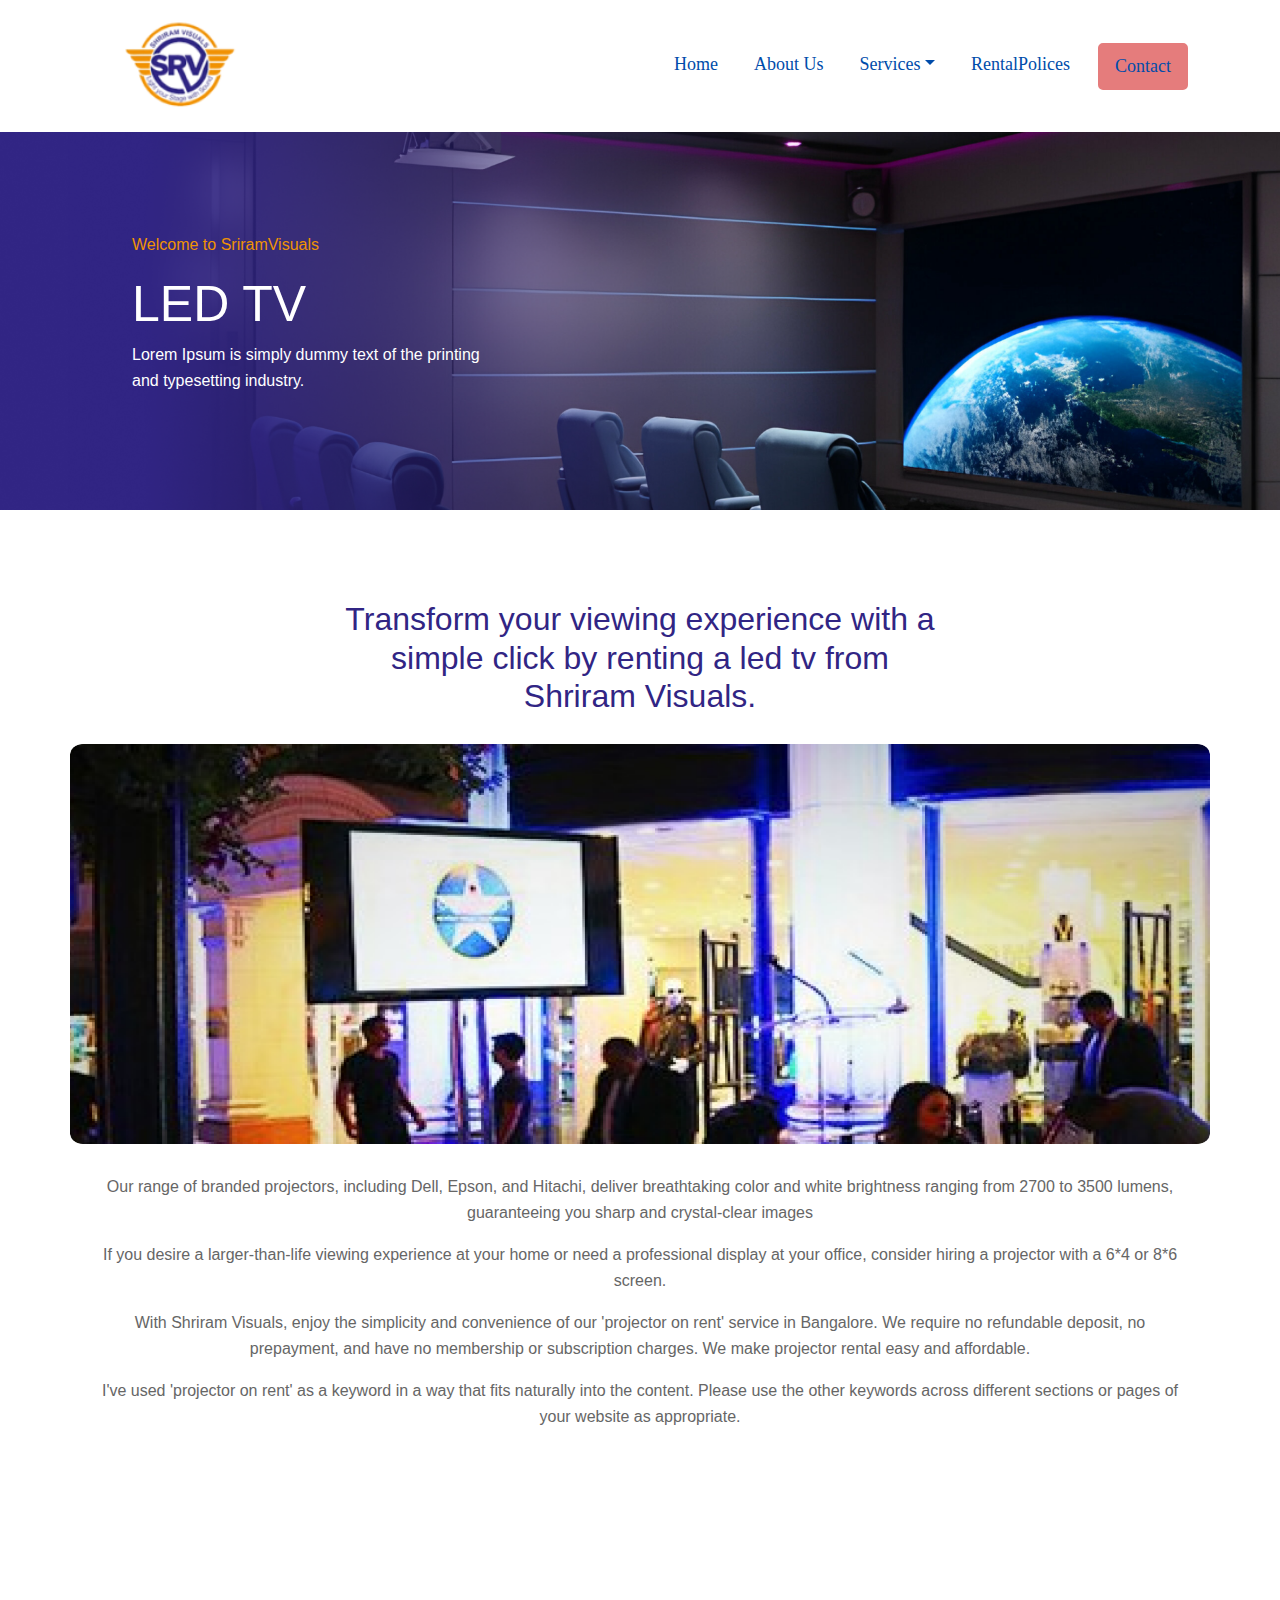
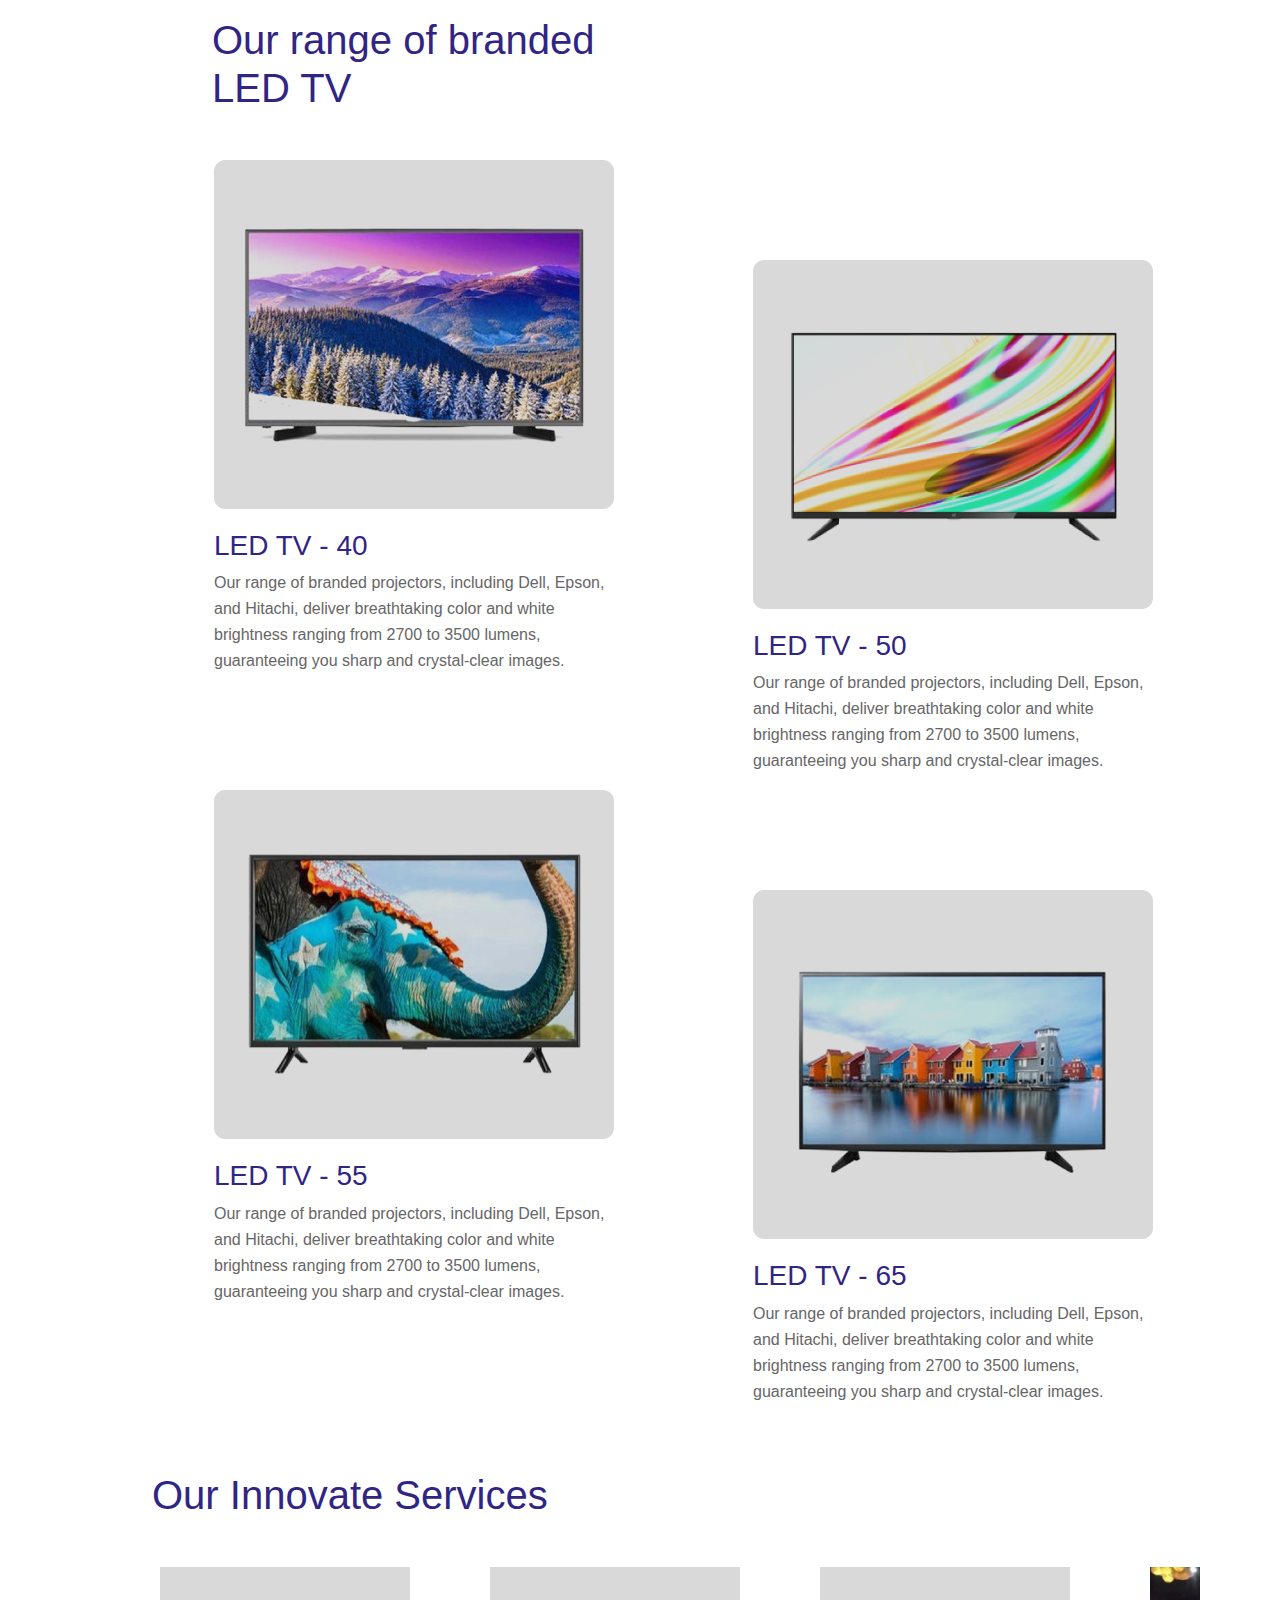
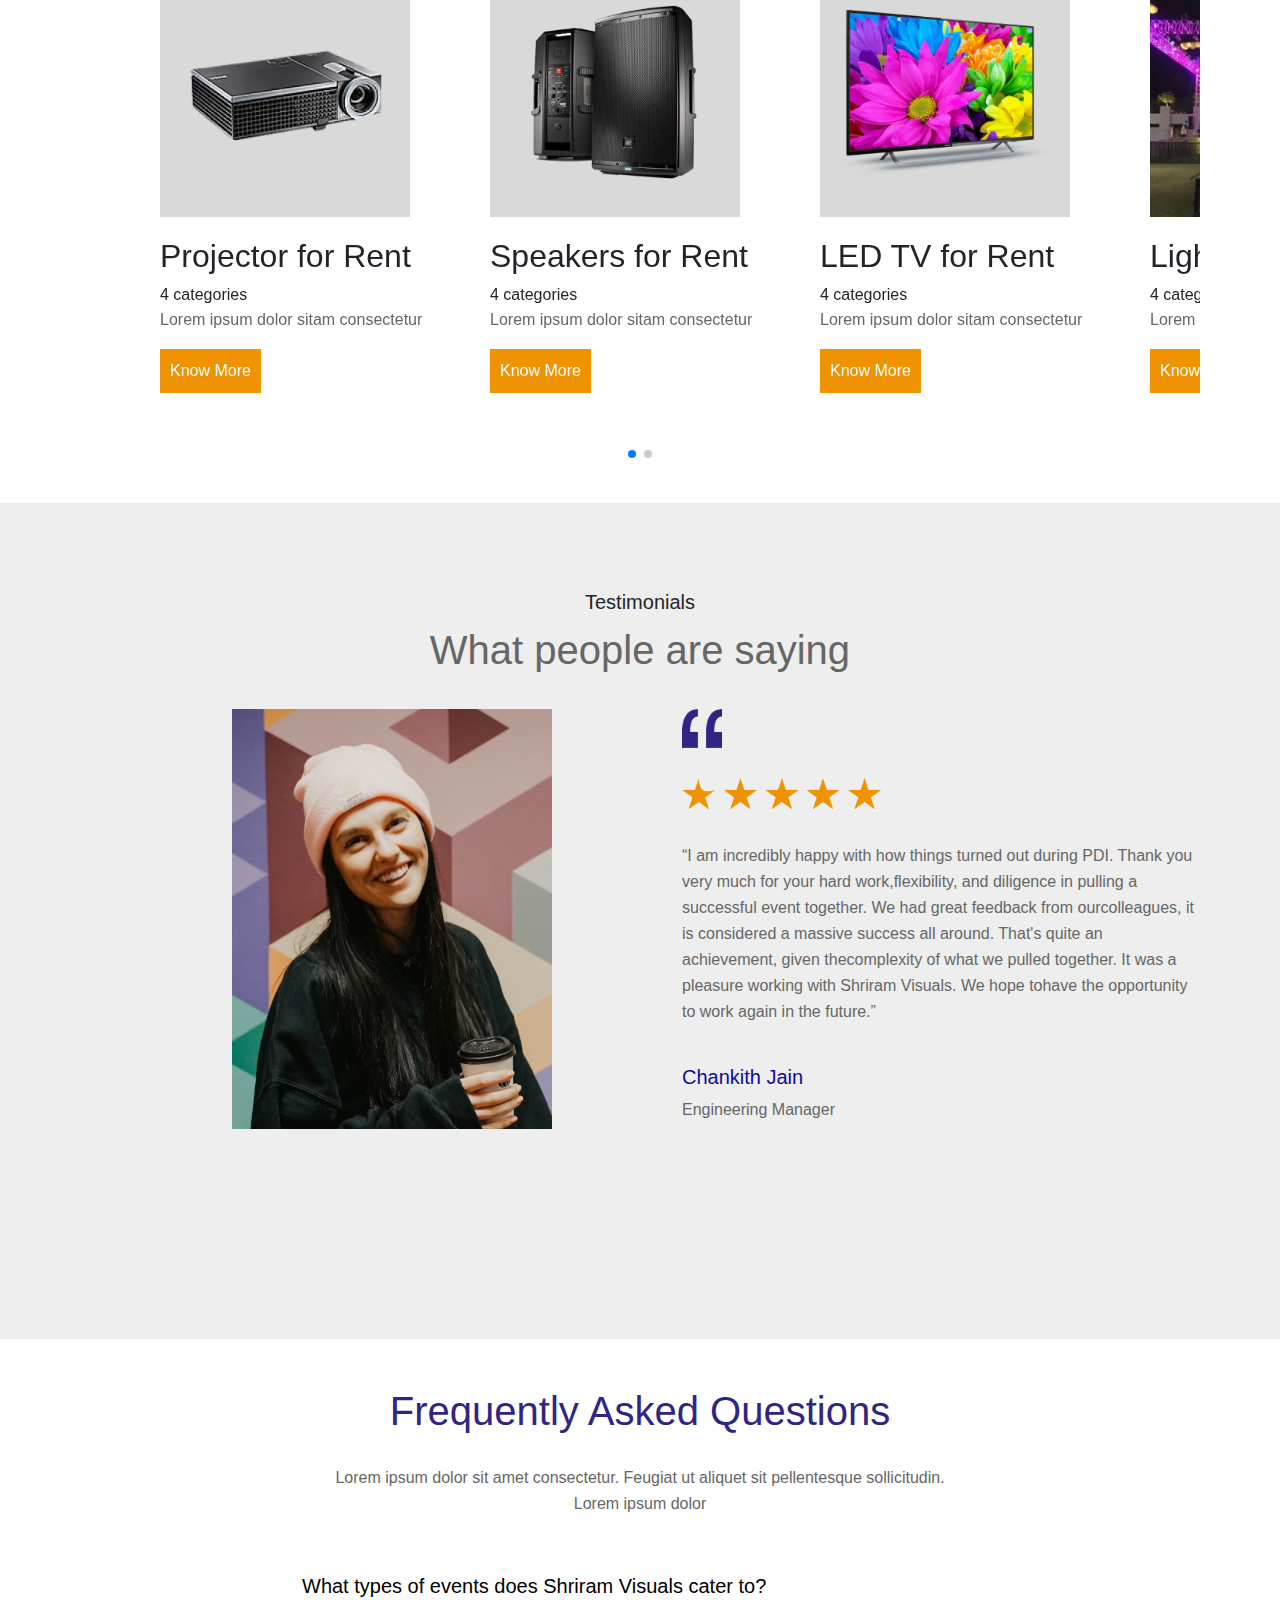
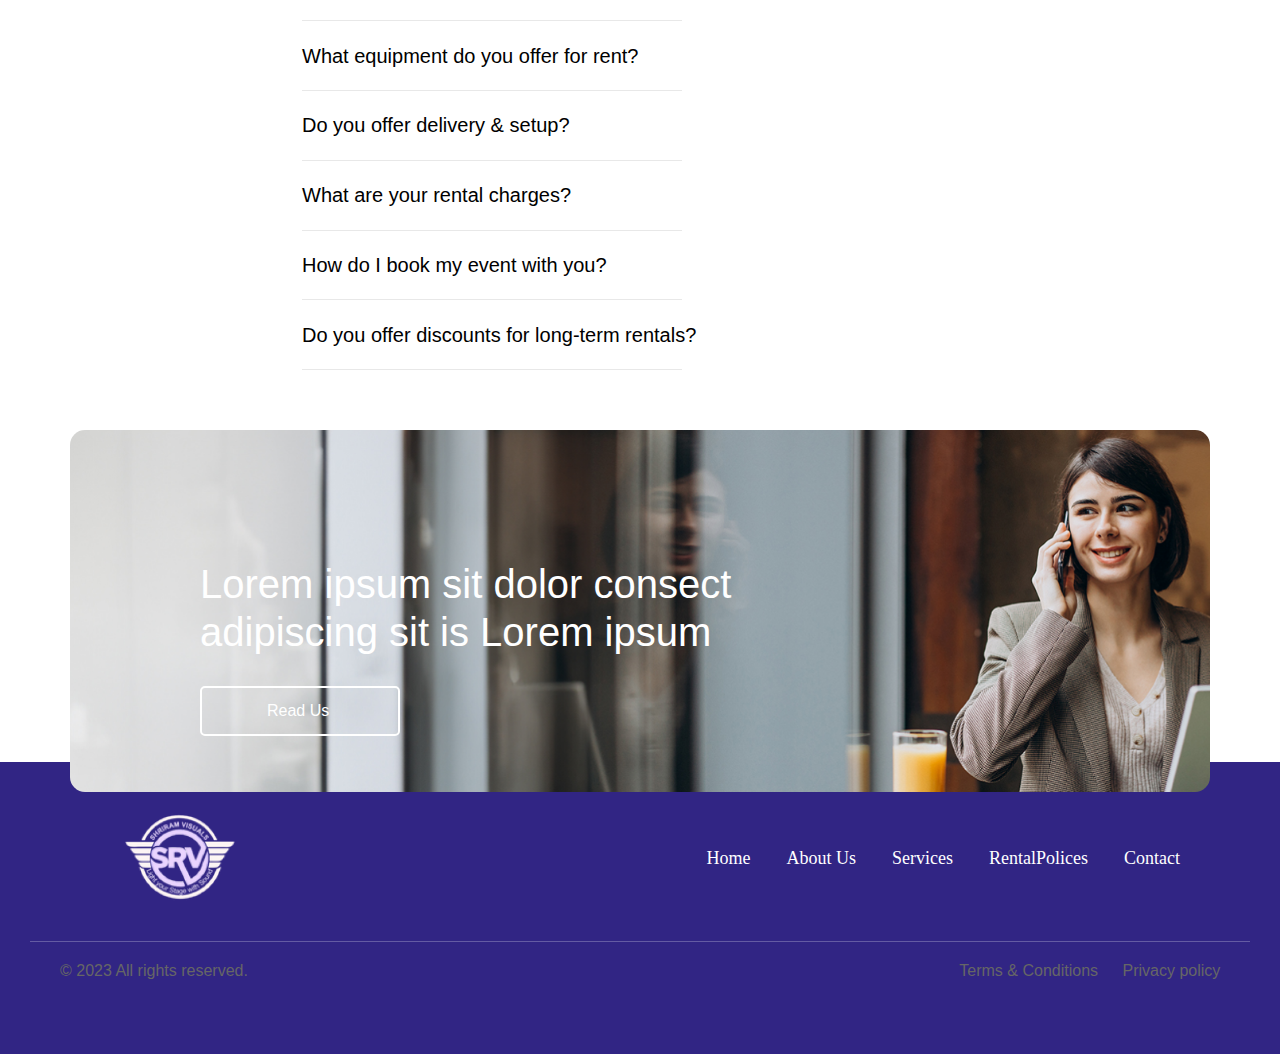
==== LED-TV.html @ 8c3e68e7 "first commit" ====
<!DOCTYPE html>
<html lang="en">
<head>
    <meta charset="UTF-8">
    <meta name="viewport" content="width=device-width, initial-scale=1.0">

    <title>SRV-LVD-TV</title>

   <link rel="icon" type="image/png" href="logo 1.png">
    <link rel="stylesheet" href="https://cdn.jsdelivr.net/npm/bootstrap@5.3.2/dist/css/bootstrap.min.css">
    <link rel="stylesheet" href="https://cdnjs.cloudflare.com/ajax/libs/font-awesome/6.5.1/css/all.min.css" integrity="sha512-DTOQO9RWCH3ppGqcWaEA1BIZOC6xxalwEsw9c2QQeAIftl+Vegovlnee1c9QX4TctnWMn13TZye+giMm8e2LwA==" crossorigin="anonymous" referrerpolicy="no-referrer" />
     <link rel="stylesheet" href="style.css">
     <link rel="stylesheet" href="swiper-bundle.min.css">
</head>



<body data-bs-spy="scroll" data-bs-target=".navbar" data-bs-offset="100">
    <header class="header_wrapper">
        <nav class="navbar navbar-expand-lg"> 
            <div class="container"> 
              <a class="navbar-brand" href="#"><img src="logo 1.png" alt="logo"></a>
              <button class="navbar-toggler" type="button" data-bs-toggle="collapse" data-bs-target="#navbarNav" aria-controls="navbarNav" aria-expanded="false" aria-label="Toggle navigation">
                <span class="navbar-toggler-icon"></span>
              </button>
              <div class="collapse navbar-collapse justify-content-end" id="navbarNav">
                <ul class="navbar-nav menu-navbar-nav">
                  <li class="nav-item">
                    <a class="nav-link " aria-current="page" href="index.html">Home</a>
                  </li>
                  <li class="nav-item">
                    <a class="nav-link" href="#about">About Us</a>
                  </li>
                  <li class="nav-item dropdown">
                    <a class="nav-link dropdown-toggle" href="service.html" role="button" data-bs-toggle="dropdown" aria-expanded="false">Services</a>
                    <ul class="dropdown-menu">
                      <li><a class="dropdown-item" href="service.html">Services</a></li>
                      <li><a class="dropdown-item" href="ProjectorOnRent.html">Projector on Rent</a></li>
                      <li><a class="dropdown-item" href="Speaker-on-rent.html">Speaker on Rent</a></li>
                      <li><a class="dropdown-item" href="LED-TV.html">LED-TV</a></li>
                     
                      <li><a class="dropdown-item" href="#">Something else here</a></li>
                    </ul>
                  </li>
                  <li class="nav-item">
                    <a class="nav-link" href="#team">RentalPolices</a>
                  </li>
                  <li class="nav-item mt-3 mt-lg-0 Cont">
                    <a class="nav-link" href="#contact">Contact</a>
                  </li>
                </ul>
              </div>
            </div>
          </nav>
    </header>


    <section>  
       <div class="col-lg-12 Projector" style="background-image: url(LVDbackground.png);">
        
      <div class="container projectTitle">
        <p style="color: #F09303;">Welcome to SriramVisuals</p>
        <h2>LED TV</h2>
        <p class="ppro">Lorem Ipsum is simply dummy text of the printing <br>and typesetting industry.</p>

      </div>
       </div>

    </section>

    <section>
        <div class="container pRent">
          <div class="PViewing" style="text-align: center;">
         <h2>Transform your viewing experience with a <br>simple click by renting a led tv from  <br>Shriram Visuals.</h2>
          </div>
        </div>
    </section>

    <section>
      <div class="proj container" style="background-image: url(LVDbackground2.png);">
        <p class="projp">Lorem ipsum dolor sit, amet <br>consectetur adipisicing elit. Vero, quibusdam! <br>Provident nesciunt assumenda soluta quia omnis consequatur quos, saepe,<br> quam doloribus quisquam adipisci tempora, quaerat at. Adipisci nemo cumque blanditiis</p>
      </div>
      <div class="container projpp">
        <p>Our range of branded projectors, including Dell, Epson, and Hitachi, deliver breathtaking color and white brightness ranging from 2700 to 3500 lumens, guaranteeing you sharp and crystal-clear images</p>
        <p>If you desire a larger-than-life viewing experience at your home or need a professional display at your office, consider hiring a projector with a 6*4 or 8*6 screen.</p>
        <p>With Shriram Visuals, enjoy the simplicity and convenience of our 'projector on rent' service in Bangalore. We require no refundable deposit, no prepayment, and have no membership or subscription charges. We make projector rental easy and affordable.</p>
        <p>I've used 'projector on rent' as a keyword in a way that fits naturally into the content. Please use the other keywords across different sections or pages of your website as appropriate.</p>
      </div>
    </section>

    <section>
      <div class="Pcards container">
          <div  class="Phead mb-5">
              <h1>Our range of branded <br>LED TV</h1>
            </div>

          <div class="row" style="margin-left: 50px;">
              <div class="col-md-6 col-sm-12">
                  <div class="card-body  Pcard">
                      <img src="led1.png" alt="">
                      <div class="card-title">
                          <h3>LED TV - 40</h3>
                          <p>Our range of branded projectors, including Dell, Epson, and Hitachi, deliver breathtaking color and white brightness ranging from 2700 to 3500 lumens, guaranteeing you sharp and crystal-clear images.</p>
                      </div>
                    </div>
              </div>

              <div class="col-md-6 col-sm-12">
                  <div class="card-body  PPcard">
                      <img src="led2.png" alt="">
                      <div class="card-title">
                          <h3>LED TV - 50</h3>
                          <p>Our range of branded projectors, including Dell, Epson, and Hitachi, deliver breathtaking color and white brightness ranging from 2700 to 3500 lumens, guaranteeing you sharp and crystal-clear images.</p>
                      </div>
                  </div>
              </div> 

              <div class="col-md-6 col-sm-12">
                <div class="card-body Pcard">
                    <img src="led3.png" alt="">
                    <div class="card-title">
                        <h3>LED TV - 55 </h3>
                        <p>Our range of branded projectors, including Dell, Epson, and Hitachi, deliver breathtaking color and white brightness ranging from 2700 to 3500 lumens, guaranteeing you sharp and crystal-clear images.</p>
                    </div>
                </div>
            </div>

             <div class="col-md-6 col-sm-12">
                  <div class="card-body PPcard">
                      <img src="led4.png" alt="">
                      <div class="card-title">
                          <h3>LED TV - 65</h3>
                          <p>Our range of branded projectors, including Dell, Epson, and Hitachi, deliver breathtaking color and white brightness ranging from 2700 to 3500 lumens, guaranteeing you sharp and crystal-clear images.</p>
                      </div>
                  </div>
              </div>

              
            </div>           
      </div>
  </section>


<section>
  <div class="container">
    <h1 style="margin-left: 70px; margin-top: 50px ;color: #312584;">Our Innovate Services</h1>
  </div>
  <div class="slide-container container swiper">
    <div class="slide-content">
      <div class="card-wrapper swiper-wrapper">
      <div class="cardd swiper-slide">
        <div class="image-content">
          <span class="overlay">
            <div class="card-image">
              <img src="S1img.png" alt="" class="card-img">
            </div>
          </span>
        </div>
        <div class="card-content">
          <h2 class="name">Projector for Rent</h2>
          <span>4 categories</span>
          <p class="description">Lorem ipsum dolor sitam consectetur</p>
          <button class="cardBtn">Know More</button>
        </div>
      </div>


      <div class="cardd swiper-slide">
        <div class="image-content">
          <span class="overlay">
            <div class="card-image">
              <img src="Simg2.png" alt="" class="card-img">
            </div>
          </span>
        </div>
        <div class="card-content">
          <h2 class="name">Speakers for Rent</h2>
          <span>4 categories</span>
          <p class="description">Lorem ipsum dolor sitam consectetur</p>
          <button class="cardBtn">Know More</button>
        </div>
      </div>


      <div class="cardd swiper-slide">
        <div class="image-content">
          <span class="overlay">
            <div class="card-image">
              <img src="Simg3.png" alt="" class="card-img">
            </div>
          </span>
        </div>


        <div class="card-content">
          <h2 class="name">LED TV for Rent</h2>
          <span>4 categories</span>
          <p class="description">Lorem ipsum dolor sitam consectetur</p>
          <button class="cardBtn">Know More</button>
        </div>
      </div>


      <div class="cardd swiper-slide">
        <div class="image-content">
          <span class="overlay">
            <div class="card-image">
              <img src="Simg4.png" alt="" class="card-img">
            </div>
          </span>
        </div>

        <div class="card-content">
          <h2 class="name">Lighting for Rent</h2>
          <span>4 categories</span>
          <p class="description">Lorem ipsum dolor sitam consectetur</p>
          <button class="cardBtn">Know More</button>
        </div>
      </div>

      </div>
    </div>
    <div class="swiper-pagination"></div>
    
  </div>
  
</section>




<section class="about_wrapper wrapper mb-5" style="background-color: #EEEEEE;">
  <div class="container mb-5">
    <div class="title" style="font-size:20px;text-align: center;">Testimonials</div>
    <p style="font-size:40px;text-align: center; margin-top: 20px;">What people are saying </p>
    <div class="row">
      <div class="col-md-6 mb-mb-0 mb-5" >
        <div id="carouselExample" class="carousel slide" style="width: 380px; margin-left: 120px; padding: 30px;">
          <div class="carousel-inner">
            <div class="carousel-item active">
              <img src="image 22.png" class="d-block w-30" alt="...">
            </div>
            <div class="carousel-item">
              <img src="image 22.png" class="d-block w-30" alt="...">
            </div>
            <div class="carousel-item">
              <img src="image 22.png" class="d-block w-30" alt="...">
            </div>
          </div>
          <button class="carousel-control-prev" type="button" data-bs-tar get="#carouselExample" data-bs-slide="prev">
            <span class="visually-hidden">Previous</span>
          </button>
          <button class="carousel-control-next" type="button" data-bs-target="#carouselExample" data-bs-slide="next">
            <span class="visually-hidden">Next</span>
          </button>
        </div>
      </div>
      <div class="col-md-6">
        <div>
          <img src="“.png" style="width: 40px; margin-top: 30px; margin-left: 30px; ">
        </div>
        <div><img src="5star.png"  style="width: 200px; margin-top: 30px; margin-left: 30px;"></div>
        <div ><p style= "margin-top:30px; margin-left:30px ;">“I am incredibly happy with how things turned out during PDI. Thank you very much for your hard work,flexibility, and diligence in pulling a successful event together. We had great feedback from ourcolleagues, it is considered a massive success all around. That's quite an achievement, given thecomplexity of what we pulled together. It was a pleasure working with Shriram Visuals. We hope tohave the opportunity to work again in the future.”</p></div>
        <div > <br>
          <h5 style="color: #0B0BA0;margin-left: 30px">Chankith Jain</h5>
          <p style="margin-left: 30px">Engineering Manager</p>
        </div>
      </div>
    </div>
  </div>
</section>

<section>
    <div class="container">
       
        <div>
          <h1 class="Ftitle">
            Frequently Asked Questions
        </h1>
        <p class="Fpar">Lorem ipsum dolor sit amet consectetur. Feugiat ut aliquet sit pellentesque sollicitudin. <br> Lorem ipsum dolor</p>
        </div>

        <main class="accordion">
           <div class="content-accordion">
            <div class="question-answer">
                <div class="question">
                    <h3 class="title-question">
                        What types of events does Shriram Visuals cater to?
                    </h3>
                    <button class="question-btn">
                        <span class="up-icon">
                            <i class="fa-solid fa-chevron-up"></i>
                        </span>
                        <span class="down-icon">
                            <i class="fa-solid fa-chevron-down"></i>
                        </span>
                    </button>
                </div>
                <div class="answer">
                    <p>Shriram Visuals cater to a diverse range of events, including corporate gatherings such aspresentaƟons, conferences, product launches, trade shows, team-building events, rewards &recogniƟons, Hackathons, and Trainings.</p>
                </div>
            </div>


            <div class="question-answer">
                <div class="question">
                    <h3 class="title-question">
                        What equipment do you offer for rent?
                    </h3>
                    <button class="question-btn">
                        <span class="up-icon">
                            <i class="fa-solid fa-chevron-up"></i>
                        </span>
                        <span class="down-icon">
                            <i class="fa-solid fa-chevron-down"></i>
                        </span>
                    </button>
                </div>
                <div class="answer">
                    <p>Shriram Visuals cater to a diverse range of events, including corporate gatherings such aspresentaƟons, conferences, product launches, trade shows, team-building events, rewards &recogniƟons, Hackathons, and Trainings.</p>
                </div>
            </div>


            <div class="question-answer">
                <div class="question">
                    <h3 class="title-question">
                        Do you offer delivery & setup?
                    </h3>
                    <button class="question-btn">
                        <span class="up-icon">
                            <i class="fa-solid fa-chevron-up"></i>
                        </span>
                        <span class="down-icon">
                            <i class="fa-solid fa-chevron-down"></i>
                        </span>
                    </button>
                </div>
                <div class="answer">
                    <p>Shriram Visuals cater to a diverse range of events, including corporate gatherings such aspresentaƟons, conferences, product launches, trade shows, team-building events, rewards &recogniƟons, Hackathons, and Trainings.</p>
                </div>
            </div>

         
            <div class="question-answer">
                <div class="question">
                    <h3 class="title-question">
                        What are your rental charges?
                    </h3>
                    <button class="question-btn">
                        <span class="up-icon">
                            <i class="fa-solid fa-chevron-up"></i>
                        </span>
                        <span class="down-icon">
                            <i class="fa-solid fa-chevron-down"></i>
                        </span>
                    </button>
                </div>
                <div class="answer">
                    <p>Shriram Visuals cater to a diverse range of events, including corporate gatherings such aspresentaƟons, conferences, product launches, trade shows, team-building events, rewards &recogniƟons, Hackathons, and Trainings.</p>
                </div>
            </div>



            <div class="question-answer">
                <div class="question">
                    <h3 class="title-question">
                        How do I book my event with you?
                    </h3>
                    <button class="question-btn">
                        <span class="up-icon">
                            <i class="fa-solid fa-chevron-up"></i>
                        </span>
                        <span class="down-icon">
                            <i class="fa-solid fa-chevron-down"></i>
                        </span>
                    </button>
                </div>
                <div class="answer">
                    <p>Shriram Visuals cater to a diverse range of events, including corporate gatherings such aspresentaƟons, conferences, product launches, trade shows, team-building events, rewards &recogniƟons, Hackathons, and Trainings.</p>
                </div>
            </div>


            <div class="question-answer">
                <div class="question">
                    <h3 class="title-question">
                        Do you offer discounts for long-term rentals?
                    </h3>
                    <button class="question-btn">
                        <span class="up-icon">
                            <i class="fa-solid fa-chevron-up"></i>
                        </span>
                        <span class="down-icon">
                            <i class="fa-solid fa-chevron-down"></i>
                        </span>
                    </button>
                </div>
                <div class="answer">
                    <p>Shriram Visuals cater to a diverse range of events, including corporate gatherings such aspresentaƟons, conferences, product launches, trade shows, team-building events, rewards &recogniƟons, Hackathons, and Trainings.</p>
                </div>
            </div>
           </div>
        </main>
    
    </div>
      
</section>





    <section >
      <div class="container back1">
        <div class="back11">
        <h5>Lorem ipsum sit dolor consect <br>adipiscing sit is Lorem ipsum</h5>
        <p class="read">Read Us</p>
      </div>
      </div>
    </section>

    <section class="footer">
      <header class="header_wrapper">
        <nav class="navbar navbar-expand-lg"> 
            <div class="container"> 
              <a class="navbar-brand" href="#"><img src="logo 2.png" alt="logo"></a>
              
              <div class="collapse navbar-collapse justify-content-end" id="navbarNav">
                <ul class="navbar-nav menu-navbar-nav">
                  <li class="nav-item">
                    <a class="nav-link" aria-current="page" href="#home" style="color: white;">Home</a>
                  </li>
                  <li class="nav-item">
                    <a class="nav-link" href="#about" style="color: white;">About Us</a>
                  </li>
                  <li class="nav-item">
                 <a class="nav-link" href="#services"  style="color: white;">Services</a>
                  </li>
                  <li class="nav-item">
                    <a class="nav-link" href="#team" style="color: white;">RentalPolices</a>
                  </li>
                  <li class="nav-item mt-3 mt-lg-0 ">
                    <a class="nav-link" href="#contact" style="color: white;">Contact</a>
                  </li>
                </ul>
              </div>
            </div>
          </nav>
          <hr style="color: white;">
          <div class="row">
            <div class="col-md-4 col-sm-6 mb-4">
              <p style="margin-left: 30px;">© 2023 All rights reserved.</p>
            </div>
  
            <div class="col-md-4 col-sm-6 mb-4" style="text-align: center; color: white;">
              <i class="fa-brands fa-facebook"></i>
              <i class="fa-brands fa-twitter"></i>
            <i class="fa fa-whatsapp" aria-hidden="true"></i>
              <i class="fa fa-music" aria-hidden="true"></i>
              <i class="fa-brands fa-instagram"></i>
            </div>
  
            <div class="col-md-4 col-sm-6 mb-4">
              <p style="padding-left: 100px;"> Terms & Conditions <span style="padding-left: 20px;">Privacy policy</span></p>
              
            </div>
          </div>
         
    </header> 
    
  </section>
  


    <script src="	https://cdn.jsdelivr.net/npm/bootstrap@5.3.2/dist/js/bootstrap.bundle.min.js"></script>
    <!-- swiper JS -->
    <script src="swiper-bundle.min.js"></script>
    <script src="main.js"></script>

</body>
</html>
---- style.css ----
@import url('https://fonts.googleapis.com/css2?family=Poppins:ital,wght@0,100;0,200;0,300;0,400;0,500;0,600;0,700;0,800;0,900;1,100;1,200;1,300;1,400;1,500;1,600;1,700;1,800;1,900&display=swap');


*{
    box-sizing: border-box;
    margin: 0;
    padding: 0;
}
:root{
    /*background color*/
    --primary-color:#004caa;
    --secondary-color:#F09303;
    --bg-light-blue:#3672bc;
    --bg-dark:#666;
    --bg-white:#fff;



    /* text style*/
    --primary-font:'robot slab',serif;
    --secondary-font: 'Quicksand';
    --primary-text:#004caa;
    --secondary-text:#fc5185;
    --text-white:#fff;
    --text-black:#222;
    --text-gray:#666;
    --text-light:#ddd;
}

body{
background-color: var(--bg-white);
font-family: sans-serif;
overflow-x: hidden;
}

a{
    text-decoration: none;
}

::-webkit-scrollbar{
    width: .375rem;
  
}
::-webkit-scrollbar-trackback{
    background: var(--bg-light-blue);
}
::-webkit-scrollbar-thumb{
    background: var(--secondary-color);
}
.wrapper{
    padding: 5.25rem 0;
}
.main-btn{
    display: inline-block;
    border: .0625rem solid var(--bg-white);
    color: var(--bg-white);
    text-align: center;
    padding: .75rem 1.375rem;
    font-size: 1rem;
    background: transparent;
    text-transform:capitalize;
    border-radius: .1875rem;
    transition: all 0.3s ease-in-out;
}
.main-btn:hover{
    background-color: var(--secondary-color);
    border-color: var(--secondary-color);
    color: var(--text-white);
}
.fill-btn{
    background-color: var(--secondary-color);
    border-color: var(--secondary-color);
    color: var(--text-white);
}
.fill-btn:hover{
    background-color: var(--bg-white);
    border-color: var(--bg-white);
    color: var(--text-black);
}
.h1{
    font-size: 3.875rem;
    margin-bottom: 1.25rem;
    font-weight: 600;
    color: var(--text-white);
    font-family: var(--secondary-font);
}
.h2{
    font-size: 2.875rem;
    font-weight: 600;
    color: var(--text-white);
    font-family: var(--secondary-font);
}
.h3{
    font-size: 2.25rem;
    font-weight: 600;
    color: var(--text-white);
    font-family: var(--secondary-font);
}

.h4{
    font-size: 1.5rem;
    font-weight: 600;
    line-height: 2.25rem;
    color: var(--text-black);
    font-family: var(--secondary-font);
}
.h5{
    font-size: 1.5rem;
    line-height: 2.25rem;
    font-weight: 600;
    color: var(--primary-text);
    margin-bottom: .9375rem;
    font-family: var(--secondary-font);
}
.h6{
    font-size: .875rem;
    line-height: 2.25rem;
    font-weight: 300;
    color: var(--text-black);
    margin-bottom: .9375rem;
    text-transform: uppercase;
    font-family: var(--secondary-font);
}
p{
    font-size: 1rem;
    color: var(--text-gray);
    line-height: 1.625rem;

}
.card{
    border-radius: .625rem;
    padding: 3.75rem 3.125rem 4.68rem;
    transition: all .4s ;
    border: 2px solid white;

} 


.header_wrapper .navbar{
    padding: .9375rem;
    background-color: transparent;
    transition: o.3s ease-in-out;
}
.header_wrapper .navbar-toggler,
.header_wrapper .navbar-toggler:focus{
    border: 0;
    box-shadow: none;
    color: var(--text-black);
    line-height: 2;
}
.header_wrapper .nav-item{
    margin: 0 .625rem;
}
.header_wrapper .nav-item .nav-link{
    font-size: 1.125rem;
    font-weight: 400;
    color: var(--primary-text);
    display: inline-block;
    font-family: var(--secondary-font);
}
.header_wrapper .nav-item .nav-link:hover,
.header_wrapper .nav-item .nav-link:focus,
.header_wrapper .nav-item .nav-link.active{
    color: var(--secondary-text);
}
.navbar .header-scrolled{
    position: fixed;
    top: 0;
    left: 0;
    width: 100%;
    z-index: 999;
    background-color: var(--bg-white);
    box-shadow: .5084rem 2.5rem 0 rgb(0 0 0 /8%);
    transition: 0.3s ease-in-out;
}
.cbtn{
    width: 17%;
    background-color: #e57c7c;
    margin-right: 820px;
    margin-bottom: 0;
}

.car{
    height: 100%;
    padding-top: 130px;
    font-family: var(--secondary-font);
}

.car h5, .car p {
    text-align: start;
    font-family: var(--secondary-font)

}
.car h5{
    text-align: start;
    font-size: 40px;
    font-family: var(--secondary-font);
}
.Cont{
    border: 2px solid#e57c7c;
    border-radius: 5px;
    padding:0 7px ;
    background-color:#e57c7c;
}
.about_wrapper h2 {
    color: #191057;
}

.home .card:hover{
    -webkit-transform: translateY(-0625rem);
    transform: translateY(-0.625rem);
}
.home .icon-box{
    text-align: center;
    margin: 0 auto 2.5rem;
}

img, svg {
    vertical-align: middle;
    width: 100%;
}


.about_wrapper h2{
    color: var(--text-black);
}

.about_wrapper .card{
    width: 80%;
    flex-direction: row;
    justify-content: space-between;
    flex-wrap: wrap;
    padding: 30px;
}
.about_wrapper  .about-num{
    flex: 0 0 auto;
    width: 50%;
}
.about_wrapper .about-clinic:nth-child(1),
.about_wrapper .about-clinic:nth-child(2){
    margin-bottom: 2.8125rem;
}
.about_wrapper .about-clinic:nth-child(2),
.about_wrapper .about-clinic:nth-child(4){
    padding-left: 3.75rem;
}   
.about_wrapper .Line-1,
.about_wrapper .Line-2{
    content: '';
    position:absolute;
    left: 50%; 
    top: 50%;
    transform: translate(-50%,-50%);
    width: .0313rem;
    height: 100%;
    background: var(--bg-dark);
}
.about_wrapper .Line-2{
    width: 100%;
    height: .0625rem;
}
.about_wrapper .about-animate{
    position: absolute;
    left: -2.5rem;
    bottom: 0;
    -webkit-animation: movebounce 3s linear infinite;
    animation: movebounce 3s linear infinite;
}

.trust{
    margin-left: 550px;
    align-items: center;
}

.block{
    width:50%;
    padding:60px;
}
.color{
    color: white;
    margin-top: 20px;   
}
.color p{
    color: white;
}


.easy_step_box {
    background-color:#312584;
    padding-top: 18px;
    display: flex;
    font-family: Poppins;
    border: 1px solid #fff;
    border-radius: 10px;
}

.easy_step_box h5 {
    font-size: 20px;
    font-weight: 400;
}


.easy_step_box p {
    font-size: 13px;

}

.easy_step_box span {
    font-size: 70px;
    color: #ffffff83;
}


.bg{
    background-image: url(Bg.png);
}
.icon{
    width: 70px;
    margin-left: 90px;
    position: relative;
    bottom: -30px;

}

.team_wrapper .card{
    padding: 1.25rem;
}
.team_wrapper .card:hover{
    -webkit-transform: translateY(-0.625rem);
    transform: translateY(-0.625rem);
}
.team_wrapper .team-img{
    margin: 0 auto; 
}

.gallery_wrapper{
    background-image: url(images/gallery/gallery-background.png);
    background-repeat: no-repeat;
    background-position: center;
    background-size: cover;
}
.testimonial_wrapper{
    background-color: rgba(252, 81,133, .05);
}


.appointment_wrapper{
    background-color: #EEEEEE;
    background-position: center center;
    background-size: cover;
    background-repeat: no-repeat;

}
.blog_wrapper .blog-content{
    background-color:#EEEEEE;
    padding: 2.5rem;
}

.read{
    margin-top: 30px;
    width: 200px;
    border: 2px solid white;
    padding-left: 65px;
    padding-right: 40px;
    padding-top: 10px;
    padding-bottom: 10px;
    border-radius: 5px;
}
.accordion .accordion-item{
    border-bottom: 1px solid #999999;

}
.accordion .accordion-item button[aria-expanded='true']{
    border-bottom: 1px solid #999999;
}
.accordion-button{
    position: relative;
    display: block;
    text-align: left;
    width: 100%;
    padding: 2rem 0;
    color: black;
    border: none;
    background: none;
    outline: none;
}
.back1{
    background-image: url(background1.png);
    width: 100%;
    background-size: cover;
   padding: 130px;
   padding-bottom: 40px;
   border-radius: 15px;
   position: relative;
   margin-bottom: -30px;
   margin-top: 60px;
}
.back1 h5{
font-size: 40px;
color: white;
}
.back1 p{
    color: white;
}
.footer{
    background-color: #312584;
    padding: 30px;
}


.navbar-brand img{
  width: 200px;
}
.services{
    padding: 80px;
    background-color: #312584;
}
.services h2{
    text-align: center;
    font-family: Quicksand;
    font-size: 52px;
    font-weight: 600;
    color: #FFFFFF;
}

.search-box{
    width: 320px;
    border-radius: 5px;
    background:#F09303 ;
    border: 2px solid #F09303;
    padding: 10px;
    text-align: center;
    margin-top:20px;
    margin-left: 430px;
    
}

.search-box button{
    border: none;
    
}
.typp{
    border: none;
    outline: none;
    
}
.Scards{
    margin: 50px;
    
}
.head{
    width: 100%;
    text-align: center;
    margin-left: 30px;
}
.head p{
    color: #000000;
}
.head h1{
    color:#312584;
}
.card-tittle h3{
    color: #312584;
    font: weight 400px;
}
.cardBtn{
    padding: 10px;
    background-color: #F09303;
    border: none;
    color: white;
}
.Projector{
    padding-top: 100px;
    padding-bottom: 100px;
    background-image: url('Projector.png');
    background-repeat: no-repeat;
    background-size: 100% 100%  
}
.projectTitle{
    margin-left: 120px;
}
.projectTitle .ppro{
    font-family: sans-serif;
    color: white;
}
.projectTitle h2{
    font-size: 50px;
    font-family: sans-serif;
    color: white;
}
.pRent{
    padding-top: 90px;
    font-family: sans-serif;
    color: #312584;
}
.PViewing{
    text-align: center;
    padding-bottom: 20px;

}
.proj{
    background-image: url('Projector2.png');
  background-repeat: no-repeat;
  background-size: 100% 100%;
  padding: 200px;
  border-radius: 10px;
}
.projp{
    display: none;
}

.projpp{
padding: 30px;
text-align: center;
}
.Pcards{
    margin: 140px;
    margin-bottom: 20px;
    
}
.Phead{
    margin-left: 60px;
}
.head p{
    color: #000000;
}
.Phead h1{
    color:#312584;
    font-family: sans-serif;
}
.card-title h3{
    color: #312584;
    font: weight 400px;
    margin-top: 20px;
}
.Pcard{
    width: 400px;
   
}
.PPcard{
    margin-top: 100px;
    width: 400px;
}
.PShead{
    margin-left: 60px;
    font-family: sans-serif;
    color: #312584;
}
.card-img{
    position: relative;
    height: 250px;
    width: 250px;
}

.image-content{
position: relative;
row-gap: 5px;

}

.slide-content{
    margin: 0 40px;
    padding: 40px;
}
.cardd{
    margin-bottom: 40px;
}
.slide-container{
    max-width: 1120px;
    width: 100%;
    background-color:white;
    margin-bottom: 30px;
}
.name{
    padding-top: 20px;
}
.dropdown-menu{
    border: 2px solid rgb(230, 218, 218);
    border-radius: 0;
    box-shadow: 1px 1px;
  
}
.Fpar{
    text-align: center;
}

.Ftitle{
    font-family: sans-serif;
    text-align: center;
    margin-bottom: 30px;
    color: #312584;
    font-family: sans-serif;
}


.accordion{
    position: relative;
    width: 500px;
  margin-left: 220px;

    }

    .content-accordion{
        margin-top: 35px;
    }
    .question{
        width: 700px;
        display: flex;
        justify-content: space-between;
      
    }
    .title-question{
        margin: 1.4rem 0rem;
        font-size: 20px;
        font-weight: 500;
        color: #000;

    }
    .question-btn{
        font-size: 20px;
        background: transparent;
        border-color: transparent;
        cursor: pointer;
    }

    .up-icon{
      display: none;
    }

    .answer {
        font-size: 1.2rem;
        line-height: 1.8;
        display: none;
    }
    .show-text .answer{
        display: block;
    }
    .show-text .up-icon{
        display: inline;
    }
    .show-text .down-icon{
        display: none;
    }
    
    .question-answer{
        width: 380px;
        border-bottom: 1px solid #e8e8e8;
    }

    /* @media screen and (min-width:992px){
        .accordion{
            width: 920px;
            height:0;
            display: flex;
        }
        .question-answer{
            width: 380px;
        }
        .content-accordion{
            margin-top: 85px;
        }
    } */
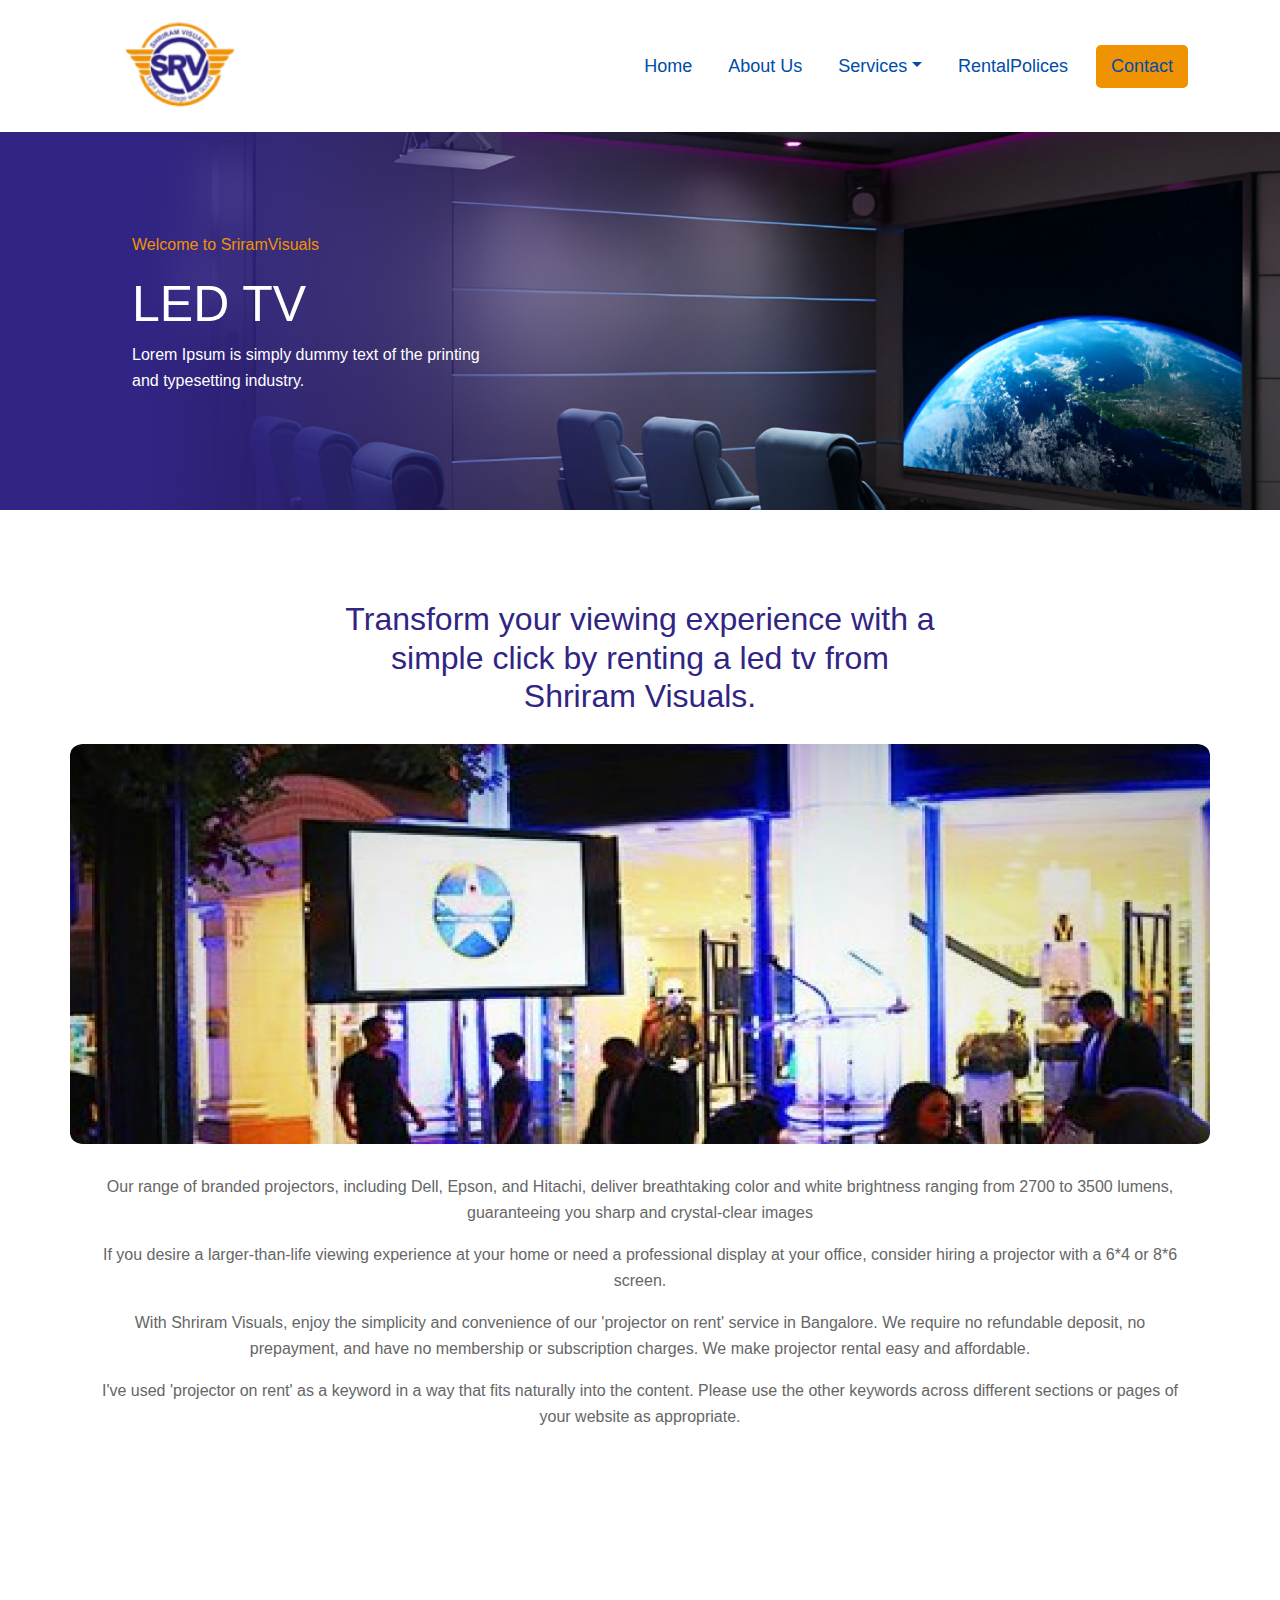
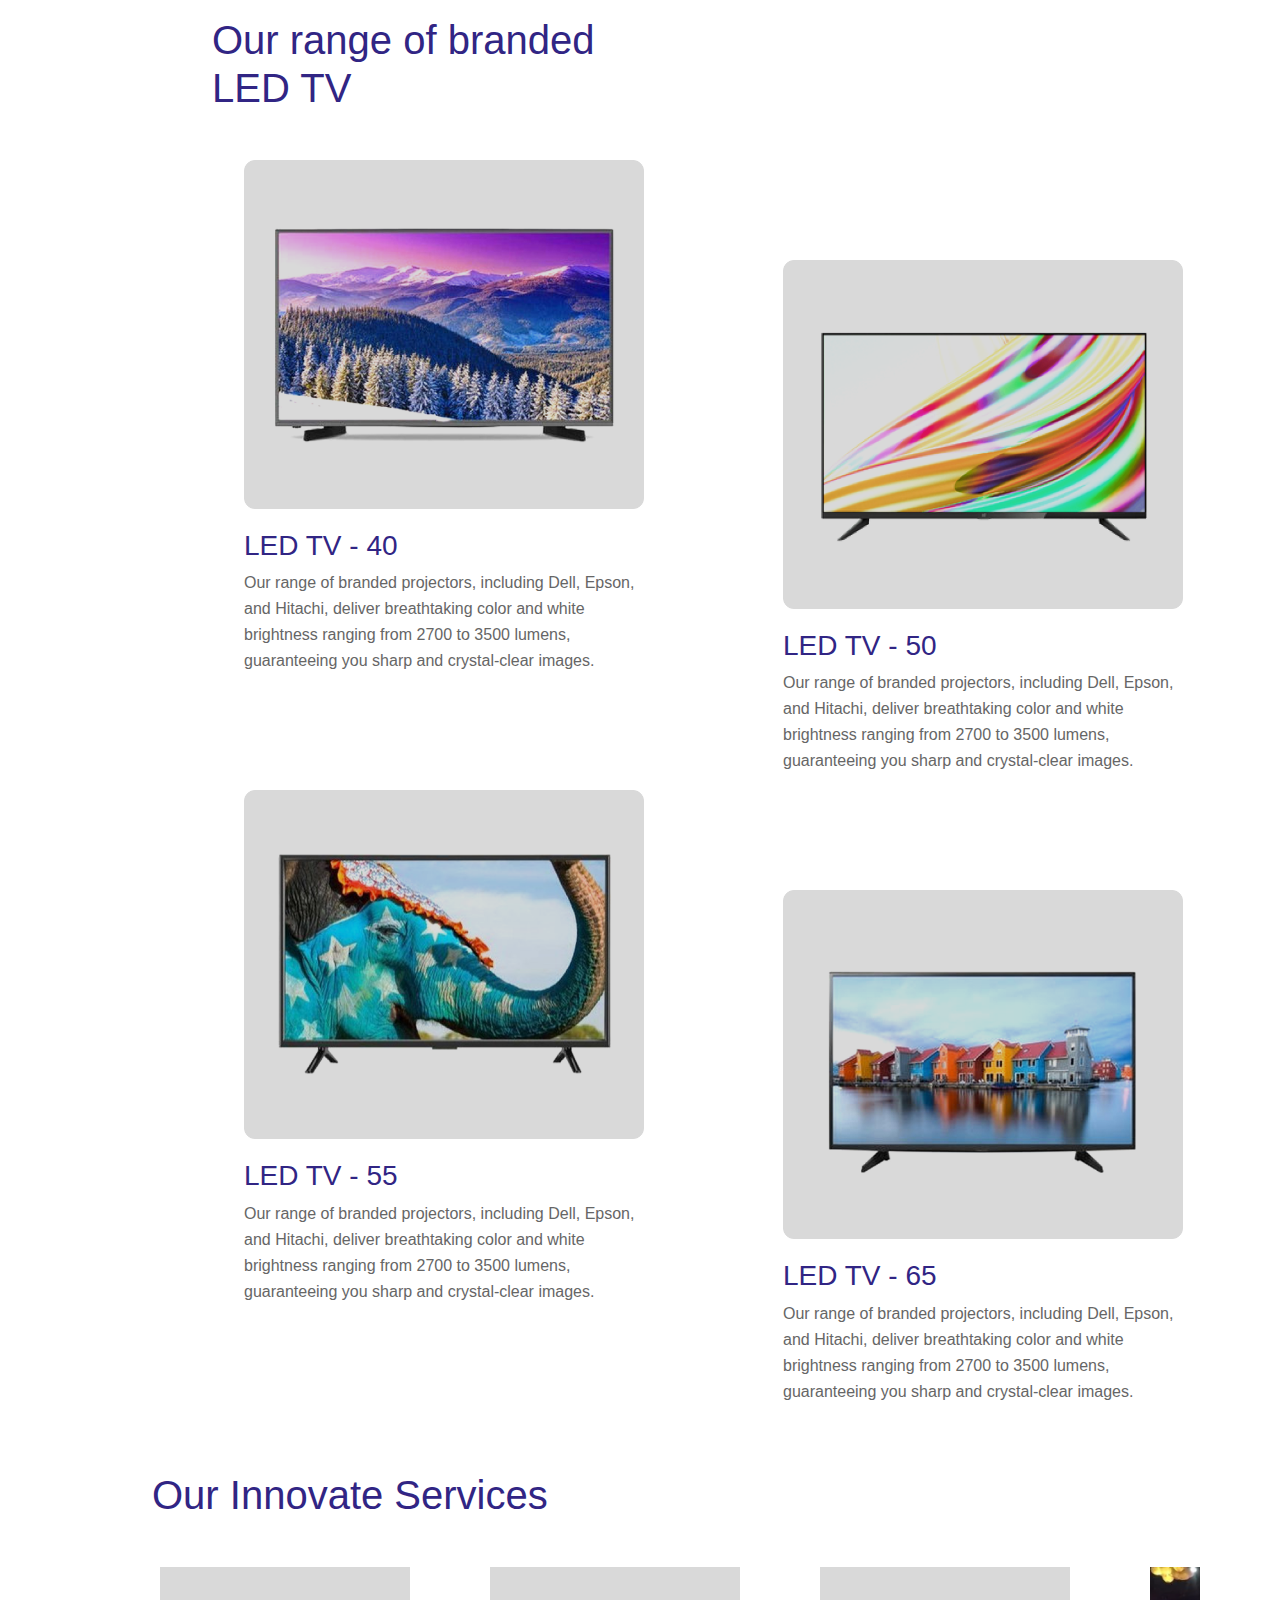
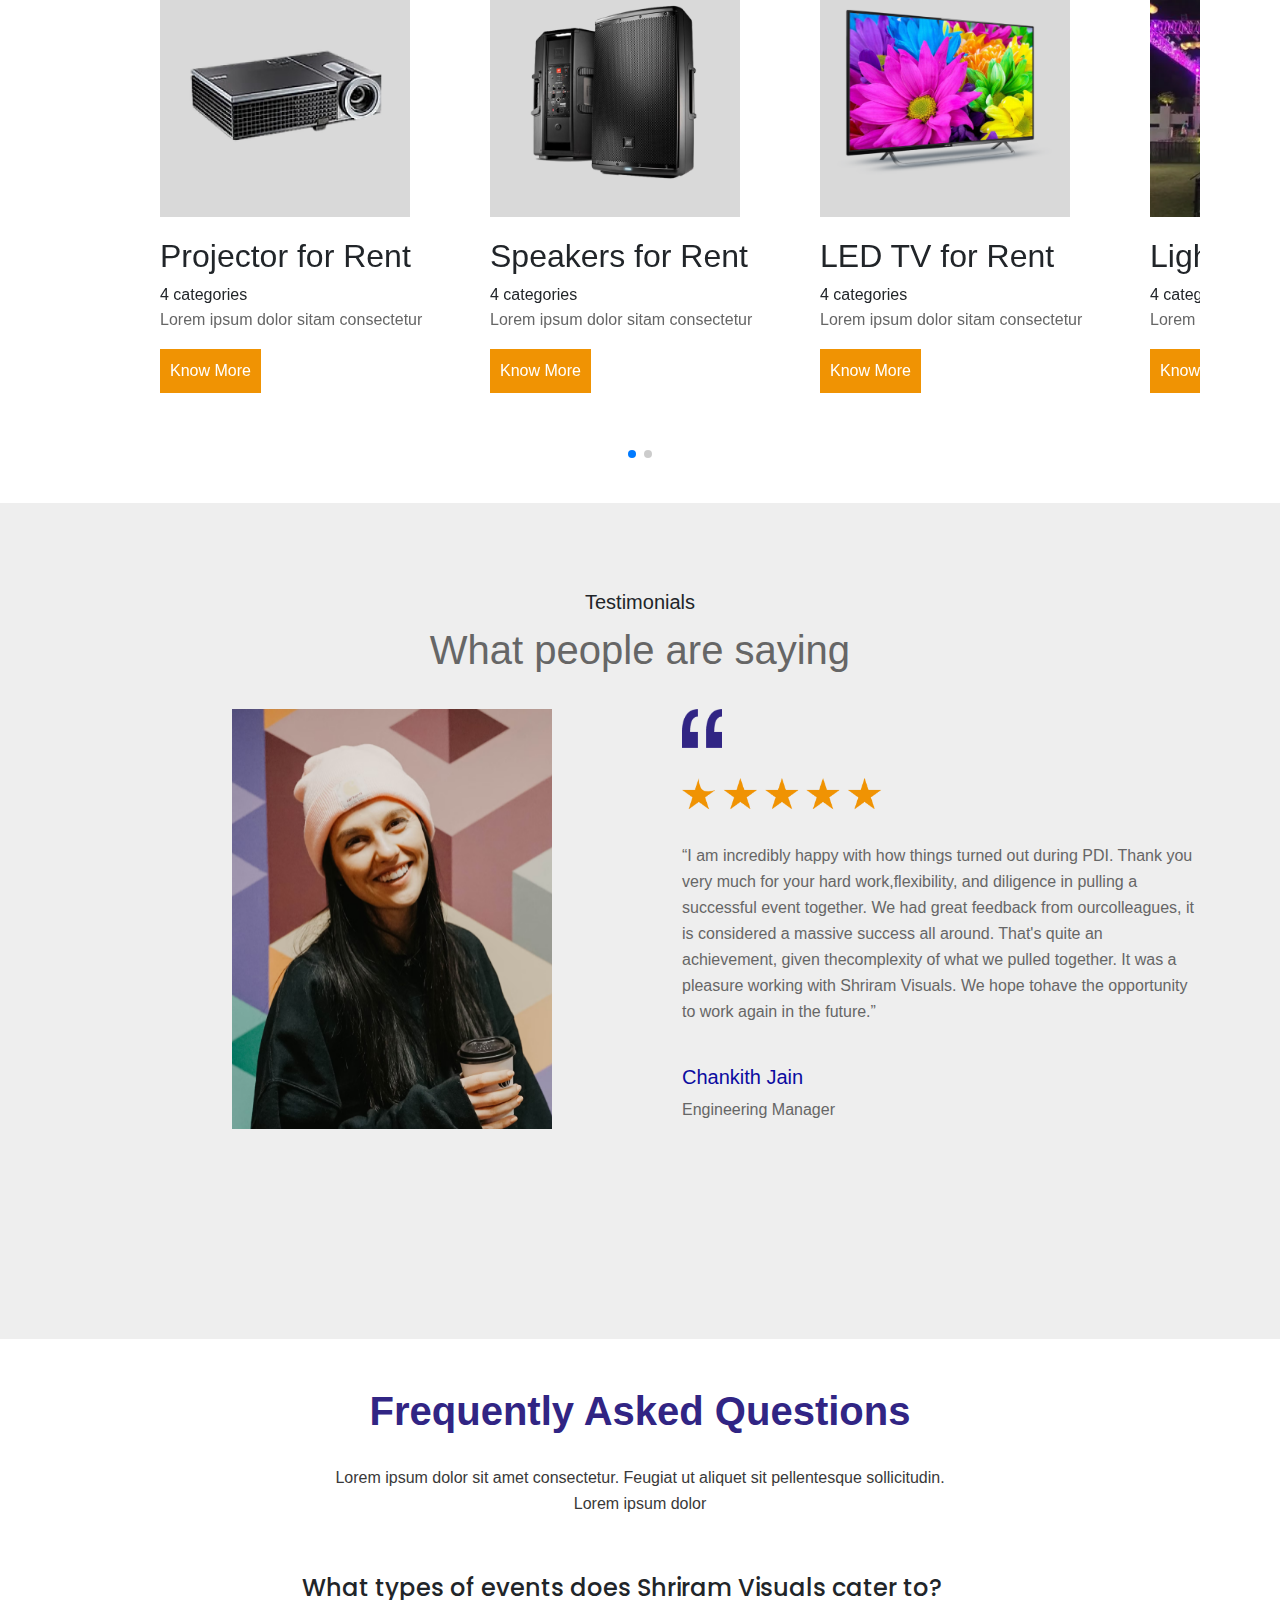
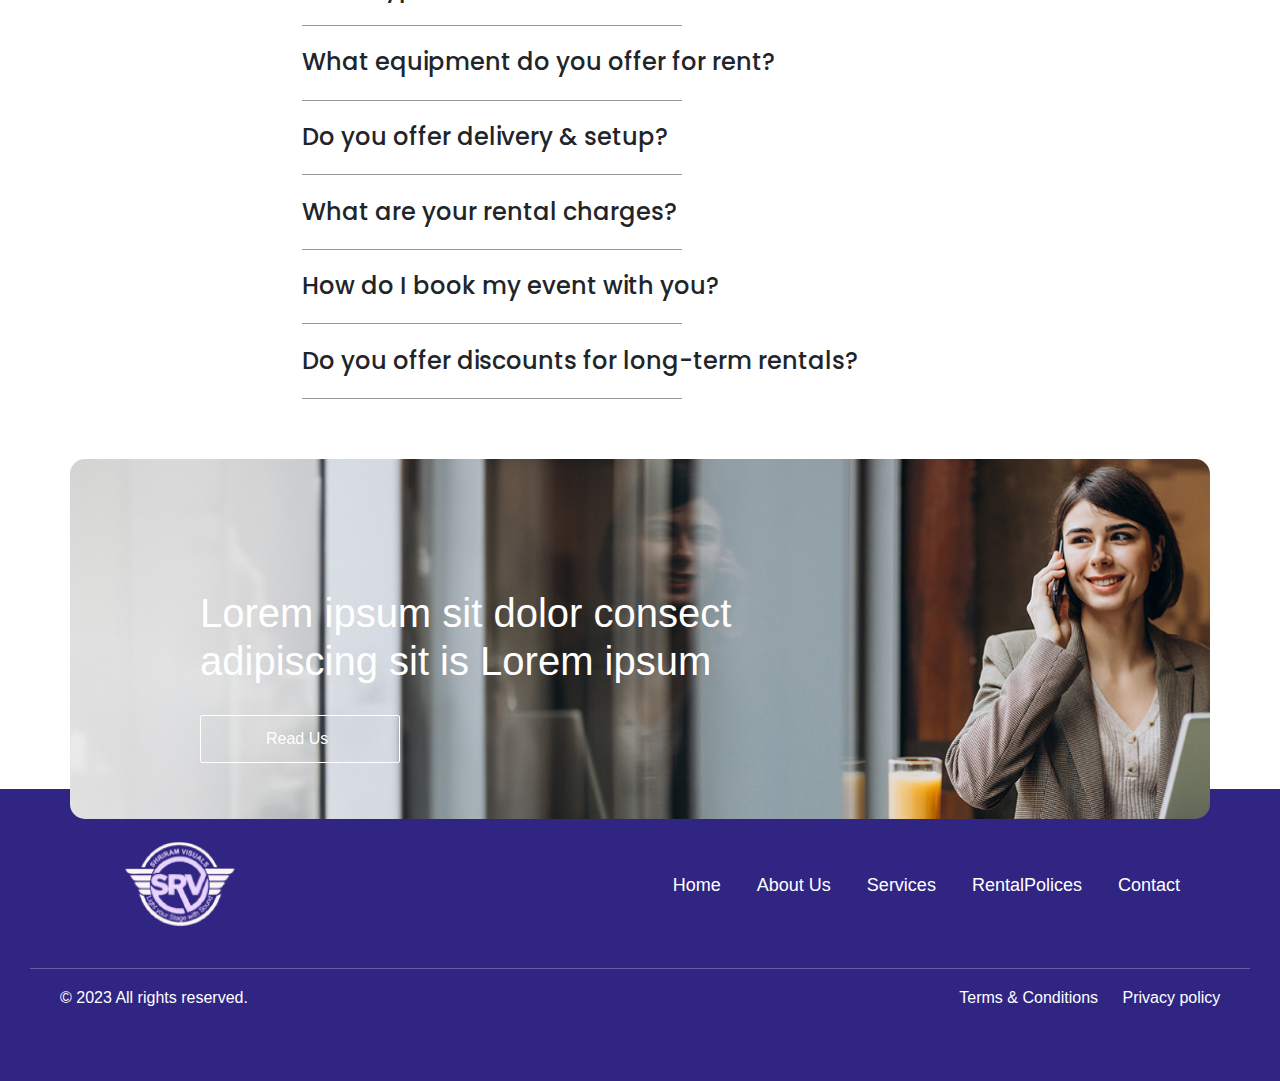
==== commit b52a96f2: "first commit" ====
--- a/LED-TV.html
+++ b/LED-TV.html
@@ -38,8 +38,8 @@
                       <li><a class="dropdown-item" href="ProjectorOnRent.html">Projector on Rent</a></li>
                       <li><a class="dropdown-item" href="Speaker-on-rent.html">Speaker on Rent</a></li>
                       <li><a class="dropdown-item" href="LED-TV.html">LED-TV</a></li>
-                     
-                      <li><a class="dropdown-item" href="#">Something else here</a></li>
+                      <li><a class="dropdown-item" href="Light.html">Lightings</a></li>
+                      <li><a class="dropdown-item" href="Photography.html">Photography and Videography</a></li>
                     </ul>
                   </li>
                   <li class="nav-item">
@@ -450,11 +450,11 @@
           </nav>
           <hr style="color: white;">
           <div class="row">
-            <div class="col-md-4 col-sm-6 mb-4">
+            <div class="col-md-4 col-sm-6 mb-4 footStyle">
               <p style="margin-left: 30px;">© 2023 All rights reserved.</p>
             </div>
   
-            <div class="col-md-4 col-sm-6 mb-4" style="text-align: center; color: white;">
+            <div class="col-md-4 col-sm-6 mb-4 " style="text-align: center; color: white;">
               <i class="fa-brands fa-facebook"></i>
               <i class="fa-brands fa-twitter"></i>
             <i class="fa fa-whatsapp" aria-hidden="true"></i>
@@ -462,7 +462,7 @@
               <i class="fa-brands fa-instagram"></i>
             </div>
   
-            <div class="col-md-4 col-sm-6 mb-4">
+            <div class="col-md-4 col-sm-6 mb-4 footStyle">
               <p style="padding-left: 100px;"> Terms & Conditions <span style="padding-left: 20px;">Privacy policy</span></p>
               
             </div>
--- a/style.css
+++ b/style.css
@@ -1,10 +1,14 @@
 @import url('https://fonts.googleapis.com/css2?family=Poppins:ital,wght@0,100;0,200;0,300;0,400;0,500;0,600;0,700;0,800;0,900;1,100;1,200;1,300;1,400;1,500;1,600;1,700;1,800;1,900&display=swap');
+
+
 
 
 *{
     box-sizing: border-box;
     margin: 0;
     padding: 0;
+    
+    
 }
 :root{
     /*background color*/
@@ -17,8 +21,6 @@
 
 
     /* text style*/
-    --primary-font:'robot slab',serif;
-    --secondary-font: 'Quicksand';
     --primary-text:#004caa;
     --secondary-text:#fc5185;
     --text-white:#fff;
@@ -29,7 +31,7 @@
 
 body{
 background-color: var(--bg-white);
-font-family: sans-serif;
+font-family: "Quicksand", sans-serif;
 overflow-x: hidden;
 }
 
@@ -52,7 +54,7 @@
 }
 .main-btn{
     display: inline-block;
-    border: .0625rem solid var(--bg-white);
+    
     color: var(--bg-white);
     text-align: center;
     padding: .75rem 1.375rem;
@@ -61,6 +63,7 @@
     text-transform:capitalize;
     border-radius: .1875rem;
     transition: all 0.3s ease-in-out;
+    font-family: var(--secondary-font);
 }
 .main-btn:hover{
     background-color: var(--secondary-color);
@@ -77,7 +80,7 @@
     border-color: var(--bg-white);
     color: var(--text-black);
 }
-.h1{
+/* .h1{
     font-size: 3.875rem;
     margin-bottom: 1.25rem;
     font-weight: 600;
@@ -120,7 +123,7 @@
     margin-bottom: .9375rem;
     text-transform: uppercase;
     font-family: var(--secondary-font);
-}
+} */
 p{
     font-size: 1rem;
     color: var(--text-gray);
@@ -134,6 +137,11 @@
     border: 2px solid white;
 
 } 
+
+.Acard{
+    display: flex;
+    width: 100%;
+}
 
 
 .header_wrapper .navbar{
@@ -173,9 +181,10 @@
     box-shadow: .5084rem 2.5rem 0 rgb(0 0 0 /8%);
     transition: 0.3s ease-in-out;
 }
+
 .cbtn{
     width: 17%;
-    background-color: #e57c7c;
+    background-color: #F09303;
     margin-right: 820px;
     margin-bottom: 0;
 }
@@ -193,18 +202,22 @@
 }
 .car h5{
     text-align: start;
-    font-size: 40px;
+    font-size: 40px;        
     font-family: var(--secondary-font);
 }
 .Cont{
-    border: 2px solid#e57c7c;
     border-radius: 5px;
     padding:0 7px ;
-    background-color:#e57c7c;
-}
-.about_wrapper h2 {
-    color: #191057;
-}
+    background-color:#F09303;
+}
+
+    
+.aboutPar{
+    color: #484848;
+    font-family: "Jost", sans-serif;
+   
+}
+
 
 .home .card:hover{
     -webkit-transform: translateY(-0625rem);
@@ -234,64 +247,69 @@
 }
 .about_wrapper  .about-num{
     flex: 0 0 auto;
-    width: 50%;
-}
-.about_wrapper .about-clinic:nth-child(1),
-.about_wrapper .about-clinic:nth-child(2){
-    margin-bottom: 2.8125rem;
-}
-.about_wrapper .about-clinic:nth-child(2),
-.about_wrapper .about-clinic:nth-child(4){
-    padding-left: 3.75rem;
-}   
-.about_wrapper .Line-1,
-.about_wrapper .Line-2{
-    content: '';
-    position:absolute;
-    left: 50%; 
-    top: 50%;
-    transform: translate(-50%,-50%);
-    width: .0313rem;
-    height: 100%;
-    background: var(--bg-dark);
-}
-.about_wrapper .Line-2{
-    width: 100%;
-    height: .0625rem;
-}
-.about_wrapper .about-animate{
-    position: absolute;
-    left: -2.5rem;
-    bottom: 0;
-    -webkit-animation: movebounce 3s linear infinite;
-    animation: movebounce 3s linear infinite;
-}
+    width: 100%;
+    padding-right:50px;
+    
+}
+.about-num h1{
+font-family: "Jost", sans-serif;
+color: #312584;
+
+}
+.about-num p{
+    font-family: "Jost", sans-serif;
+    color: #484848;
+    
+}
+
 
 .trust{
     margin-left: 550px;
     align-items: center;
+    font-size: 24px;
+}
+
+.block1{
+    width: 60%;
+    margin-left: -60px;
 }
 
 .block{
     width:50%;
-    padding:60px;
-}
+    margin-left: 30px;
+padding-top: 60px
+}  
+.brands{
+    width: 90%;
+    margin-left: -30px;
+} 
+.brands img{
+    padding: 30px;
+}
+.BrandTitle{
+    color: #8F8F8F;
+    font-family: "Outfit", sans-serif;
+    font-size: 18px;
+    font-weight: 600;
+}
+
 .color{
     color: white;
-    margin-top: 20px;   
+    width: 87%;
+   
 }
 .color p{
     color: white;
-}
-
-
+
+}
 .easy_step_box {
     background-color:#312584;
-    padding-top: 18px;
+    padding: 10px;
     display: flex;
     font-family: Poppins;
     border: 1px solid #fff;
     border-radius: 10px;
+   
 }
 
 .easy_step_box h5 {
@@ -312,16 +330,35 @@
 
 
 .bg{
-    background-image: url(Bg.png);
+   width: 50%;
+
 }
 .icon{
     width: 70px;
-    margin-left: 90px;
+    margin-left: 110px;
     position: relative;
     bottom: -30px;
 
 }
-
+.icon-box img{
+    width: 100%;
+    
+}
+.servic{
+    font-family: "Quicksand", sans-serif;
+    font-weight: 400;
+   
+}
+.text-bla{
+    color: #312584;
+    font-family: "Quicksand", sans-serif;
+    font-weight: 600;
+}
+.Stext{
+    font-family: "Poppins", sans-serif;
+    font-weight: 400;
+    font-style: normal;
+}
 .team_wrapper .card{
     padding: 1.25rem;
 }
@@ -332,6 +369,25 @@
 .team_wrapper .team-img{
     margin: 0 auto; 
 }
+
+.text-black{
+    color: #2B2B2B;
+    font-weight: 400;
+   
+}
+.text-black span{
+    color: #312584;
+    font-weight: 600;
+}
+.speakerBtn{
+    color: #312584;
+    border-color: #F09303;
+    font-family: "Inter", sans-serif;
+    font-weight: 400;
+    border-radius: 5px;
+    width: 180px;
+}
+
 
 .gallery_wrapper{
     background-image: url(images/gallery/gallery-background.png);
@@ -340,31 +396,52 @@
     background-size: cover;
 }
 .testimonial_wrapper{
-    background-color: rgba(252, 81,133, .05);
-}
-
-
-.appointment_wrapper{
-    background-color: #EEEEEE;
-    background-position: center center;
-    background-size: cover;
-    background-repeat: no-repeat;
-
-}
+    background-color:#E8E7F1;
+}
+.testimalPar{
+    font-family: "Quicksand", sans-serif;
+    font-weight: 600;
+    color: #312584;
+}
+.testimalPar2{
+    font-family: "Montserrat", sans-serif;
+    font-weight: 500;
+    font-style: italic;
+    color: #2B2B2B;
+}
+.Testimal-author h5{
+    font-family: "Inter", sans-serif;
+    font-weight: 500;
+    color:#0B0BA0 ;
+    margin-left: 30px;
+}
+.Testimal-author p{
+    margin-left: 30px;
+    color: #000000;
+    font-family: "Jost", sans-serif;
+    font-optical-sizing: auto;
+    font-weight: 400;
+    font-style: normal;
+}
+
 .blog_wrapper .blog-content{
-    background-color:#EEEEEE;
+    text-align: center;
+    width: 120%;
+    background-color:#F4F4F4;
     padding: 2.5rem;
 }
 
 .read{
     margin-top: 30px;
     width: 200px;
-    border: 2px solid white;
+    border: 1px solid white;
     padding-left: 65px;
     padding-right: 40px;
     padding-top: 10px;
     padding-bottom: 10px;
-    border-radius: 5px;
+    border-radius: 2px;
+    font-family: "Inter", sans-serif;
+    font-weight: 400;
 }
 .accordion .accordion-item{
     border-bottom: 1px solid #999999;
@@ -394,6 +471,9 @@
    position: relative;
    margin-bottom: -30px;
    margin-top: 60px;
+   font-family: "Quicksand", sans-serif;
+   font-weight: 500;
+   
 }
 .back1 h5{
 font-size: 40px;
@@ -406,6 +486,9 @@
     background-color: #312584;
     padding: 30px;
 }
+.footStyle p{
+    color: white;
+}
 
 
 .navbar-brand img{
@@ -416,20 +499,16 @@
     background-color: #312584;
 }
 .services h2{
+    font-family: "Quicksand", sans-serif;
+   font-size:52px;
+    color: #FFFFFF;
     text-align: center;
-    font-family: Quicksand;
-    font-size: 52px;
-    font-weight: 600;
-    color: #FFFFFF;
-}
-
+}
 .search-box{
-    width: 320px;
+    width: 310px;
     border-radius: 5px;
     background:#F09303 ;
-    border: 2px solid #F09303;
     padding: 10px;
-    text-align: center;
     margin-top:20px;
     margin-left: 430px;
     
@@ -437,31 +516,56 @@
 
 .search-box button{
     border: none;
-    
-}
+    background: transparent;
+    color: white;   
+}
+
 .typp{
     border: none;
     outline: none;
-    
-}
+    background: transparent;
+    font-family: "Quicksand", sans-serif;  
+}
+
 .Scards{
     margin: 50px;
     
-}
+}   
 .head{
     width: 100%;
     text-align: center;
     margin-left: 30px;
+    
 }
 .head p{
     color: #000000;
+    font-family: "Quicksand", sans-serif;
+    font-optical-sizing: auto;
+    font-weight: 400;
+    font-style: normal;
+      
 }
 .head h1{
     color:#312584;
+    font-family: "Quicksand", sans-serif;
+  font-optical-sizing: auto;
+  font-weight: 600;
+  font-style: normal;  
+}
+.head .OurServicePar{
+    font-family: "Poppins", sans-serif;
+    font-weight: 400;
 }
 .card-tittle h3{
     color: #312584;
-    font: weight 400px;
+    font-family: "Quicksand", sans-serif;
+  font-optical-sizing: auto;
+  font-weight: 700;
+  font-style: normal;
+  font-size: 20px;
+  padding-top: 20px;
+    
+    
 }
 .cardBtn{
     padding: 10px;
@@ -528,10 +632,26 @@
     color:#312584;
     font-family: sans-serif;
 }
+.card-body{
+    margin-left: 30px;
+    width: 250px;
+}
 .card-title h3{
     color: #312584;
     font: weight 400px;
     margin-top: 20px;
+}
+.card-tittle span{
+    color: #4A4A4A;
+    font-family: "Poppins", sans-serif;
+    font-weight: 400;
+    font-style: normal;
+}
+.card-tittle p{
+    color: #000000;
+    font-family: "Poppins", sans-serif;
+  font-weight: 300;
+  font-style: normal;
 }
 .Pcard{
     width: 400px;
@@ -582,14 +702,19 @@
 }
 .Fpar{
     text-align: center;
+    font-family: "Montserrat", sans-serif;
+    font-weight: 500;
+    color:#393939;
 }
 
 .Ftitle{
-    font-family: sans-serif;
     text-align: center;
     margin-bottom: 30px;
     color: #312584;
-    font-family: sans-serif;
+    font-family: "Quicksand", sans-serif;
+    font-weight: 600;
+ 
+    
 }
 
 
@@ -611,9 +736,11 @@
     }
     .title-question{
         margin: 1.4rem 0rem;
-        font-size: 20px;
+        font-size: 24px;
+        font-family: "Poppins", sans-serif;
         font-weight: 500;
-        color: #000;
+        font-style: normal;
+
 
     }
     .question-btn{
@@ -628,9 +755,13 @@
     }
 
     .answer {
-        font-size: 1.2rem;
-        line-height: 1.8;
+        font-size: 20px;
+        line-height: 1.8rem;
         display: none;
+        font-family: "Poppins", sans-serif;
+        font-weight: 400;
+      
+    
     }
     .show-text .answer{
         display: block;
@@ -644,7 +775,7 @@
     
     .question-answer{
         width: 380px;
-        border-bottom: 1px solid #e8e8e8;
+        border-bottom: 1px solid #999999;
     }
 
     /* @media screen and (min-width:992px){
